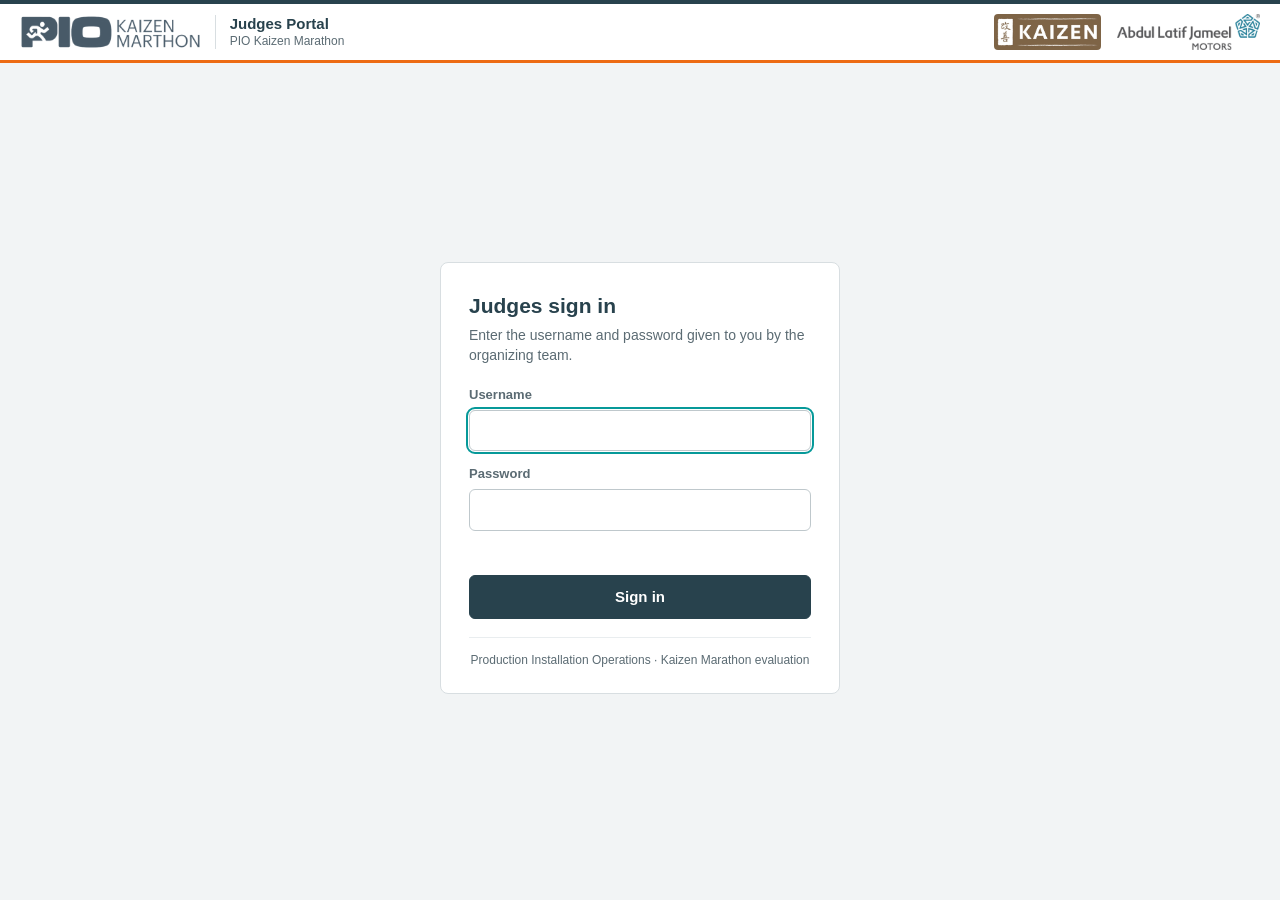
==== index.html @ 51ec2eba "PIO Kaizen Marathon evaluation portal Judges and admin portals connected to the kaizen-marathon Supa" ====
<!DOCTYPE html>
<html lang="en">
<head>
<meta charset="UTF-8">
<meta name="viewport" content="width=device-width, initial-scale=1">
<meta name="robots" content="noindex, nofollow">
<title>Judges Portal | PIO Kaizen Marathon</title>
<link rel="icon" href="data:,">
<link rel="stylesheet" href="style.css">
</head>
<body>

<header class="topbar">
  <div class="topbar-in">
    <div class="brand">
      <img class="logo-pio" src="assets/logo-pio-kaizen-marathon.png" alt="PIO Kaizen Marathon">
      <span class="brand-text"><b>Judges Portal</b><span id="eventName">PIO Kaizen Marathon</span></span>
    </div>
    <div class="topbar-right" id="topRight" hidden>
      <span class="who"><span class="who-label">Signed in as </span><b id="whoName"></b></span>
      <button type="button" class="btn small" id="btnPassword">Change password</button>
      <button type="button" class="btn small" id="btnLogout">Sign out</button>
    </div>
    <div class="brand-logos">
      <img class="logo-kaizen" src="assets/logo-kaizen.png" alt="Kaizen">
      <img class="logo-alj" src="assets/logo-alj-motors.png" alt="Abdul Latif Jameel Motors">
    </div>
  </div>
</header>

<!-- ============ SIGN IN ============ -->
<main id="viewLogin" class="login-page" hidden>
  <form class="card login-card" id="loginForm" autocomplete="on">
    <h1>Judges sign in</h1>
    <p class="sub">Enter the username and password given to you by the organizing team.</p>
    <div id="configNotice" class="notice warn" hidden style="margin-bottom:14px">
      The portal is not connected to its database yet. Open <b>config.js</b> and add the Supabase URL and key.
    </div>
    <label class="field"><span>Username</span>
      <input type="text" id="loginUser" autocomplete="username" autocapitalize="none" spellcheck="false" required>
    </label>
    <label class="field"><span>Password</span>
      <input type="password" id="loginPass" autocomplete="current-password" required>
    </label>
    <div class="login-error" id="loginError" role="alert"></div>
    <button type="submit" class="btn primary" id="loginBtn">Sign in</button>
    <div class="login-foot">Production Installation Operations &middot; Kaizen Marathon evaluation</div>
  </form>
</main>

<!-- ============ PORTAL ============ -->
<main id="viewApp" class="wrap" hidden>
  <div id="closedNotice" class="notice warn" hidden style="margin-bottom:16px">
    Judging is currently closed by the organizing team. You can read your evaluations but not change them.
  </div>
  <div class="judge-grid" id="grid">
    <aside class="card side">
      <div class="side-head">
        <div class="row">
          <h2>Projects to evaluate</h2><span class="spacer"></span>
          <button type="button" class="btn link small" id="btnRefresh">Refresh</button>
        </div>
        <div class="progress" aria-hidden="true"><i id="progBar" style="width:0"></i></div>
        <div class="small muted" id="progText"></div>
        <input type="search" id="search" placeholder="Search code, title or presenter" style="margin-top:10px" aria-label="Search projects">
      </div>
      <div class="plist" id="plist"></div>
    </aside>

    <section class="main">
      <button type="button" class="btn back-btn" id="btnBack">&larr; All projects</button>
      <div class="card" id="formCard"></div>
    </section>
  </div>
</main>

<script src="config.js"></script>
<script src="common.js"></script>
<script>
(function () {
  "use strict";
  var esc = KZ.esc;
  // Everything this portal touches lives under ROOT (the whole page, unless it is embedded next to the other portal).
  var ROOT = document.getElementById("portalJudge") || document;
  function $(sel, root) { return (root || ROOT).querySelector(sel); }
  function $all(sel, root) { return Array.prototype.slice.call((root || ROOT).querySelectorAll(sel)); }
  var store = KZ.session("judge");
  var S = { session: null, data: null, evals: {}, current: null, lastLoad: 0 };
  var chain = Promise.resolve();      // saves run one after another, never in parallel
  var saveTimer = null;

  function token() { return S.session ? S.session.token : null; }

  // ---------------- sign in / out ----------------
  function showLogin(msg) {
    S.session = null; S.data = null; S.evals = {}; S.current = null;
    store.clear();
    $("#viewApp").hidden = true; $("#topRight").hidden = true;
    $("#viewLogin").hidden = false;
    $("#configNotice").hidden = KZ.isConfigured();
    $("#loginError").textContent = msg || "";
    $("#loginPass").value = "";
    $("#loginUser").focus();
  }

  $("#loginForm").addEventListener("submit", function (e) {
    e.preventDefault();
    var btn = $("#loginBtn"), err = $("#loginError");
    err.textContent = ""; btn.disabled = true; btn.textContent = "Signing in...";
    KZ.rpc("kz_login", { p_username: $("#loginUser").value, p_password: $("#loginPass").value, p_portal: "judge" })
      .then(function (r) {
        if (!r.ok) {
          err.textContent = r.error === "LOCKED"
            ? "Too many wrong attempts. Try again in " + r.minutes + " minute" + (r.minutes === 1 ? "" : "s") + "."
            : r.error === "WRONG_PORTAL"
              ? "This is an admin account. Please use the admin portal."
              : "Wrong username or password.";
          return;
        }
        S.session = { token: r.token, expires_at: r.expires_at, user: r.user };
        store.set(S.session);
        return load(true);
      })
      .catch(function (e2) { err.textContent = e2.message; })
      .then(function () { btn.disabled = false; btn.textContent = "Sign in"; });
  });

  $("#btnLogout").addEventListener("click", function () {
    var t = token();
    chain.then(function () { return KZ.rpc("kz_logout", { p_token: t }).catch(function () {}); })
      .then(function () { showLogin(""); });
  });
  $("#btnPassword").addEventListener("click", function () { KZ.changePasswordDialog(token); });

  function fail(e) {
    if (e && e.code === "KZ_SESSION") { showLogin(e.message); return; }
    KZ.toast(e && e.message ? e.message : "Something went wrong.", "error");
    if (e && (e.code === "KZ_LOCKED" || e.code === "KZ_JUDGING_CLOSED" || e.code === "KZ_NO_PROJECT")) load(false);
  }

  // ---------------- data ----------------
  function load(first) {
    return KZ.rpc("kz_judge_load", { p_token: token() }).then(function (d) {
      S.data = d; S.lastLoad = Date.now();
      var fresh = {};
      d.evaluations.forEach(function (ev) {
        fresh[ev.project_code] = { scores: ev.scores || {}, comments: ev.comments || {}, notes: ev.notes || "", status: ev.status,
          total: Number(ev.total), updated_at: ev.updated_at, submitted_at: ev.submitted_at, dirty: false };
      });
      // keep any local edits that have not reached the server yet
      Object.keys(S.evals).forEach(function (code) {
        var loc = S.evals[code];
        if (loc.dirty && (!fresh[code] || fresh[code].status !== "submitted")) fresh[code] = loc;
      });
      S.evals = fresh;
      if (S.current && !project(S.current)) S.current = null;
      $("#viewLogin").hidden = true; $("#viewApp").hidden = false; $("#topRight").hidden = false;
      $("#whoName").textContent = d.user.full_name;
      $("#eventName").textContent = d.settings.event_name;
      document.title = "Judges Portal | " + d.settings.event_name;
      $("#closedNotice").hidden = d.settings.judging_open;
      renderList();
      renderForm();
      if (first) window.scrollTo(0, 0);
    }).catch(function (e) {
      if (first || (e && e.code === "KZ_SESSION")) showLogin(e.message); else fail(e);
    });
  }

  function project(code) { return S.data.projects.filter(function (p) { return p.code === code; })[0]; }
  function category(code) { return S.data.categories.filter(function (c) { return c.code === code; })[0]; }
  function formOf(p) { var f = category(p.category).form; return S.data.forms.filter(function (x) { return x.code === f; })[0]; }
  function criteriaOf(p) { return KZ.criteriaFor(S.data.criteria, category(p.category).form); }
  // A comment is asked for when the rating is in the bottom two bands (1-2 on the 1-4 form, 1-4 on the 1-10 form).
  function lowRating(form, v) { return v && v <= (form.scale_max <= 4 ? 2 : 4); }
  function evalOf(code) {
    if (!S.evals[code]) S.evals[code] = { scores: {}, comments: {}, notes: "", status: "new", total: 0, dirty: false };
    return S.evals[code];
  }
  function statusOf(code) { var ev = S.evals[code]; return ev ? ev.status : "new"; }
  function readOnly(code) { return statusOf(code) === "submitted" || !S.data.settings.judging_open; }

  // ---------------- project list ----------------
  function renderList() {
    var q = $("#search").value.trim().toLowerCase();
    var all = S.data.projects, done = 0, drafts = 0;
    all.forEach(function (p) { var s = statusOf(p.code); if (s === "submitted") done++; else if (s === "draft") drafts++; });
    $("#progBar").style.width = (all.length ? (done / all.length) * 100 : 0) + "%";
    $("#progText").innerHTML = done === all.length && all.length
      ? "<b>All " + all.length + " evaluations submitted.</b> Thank you."
      : "<b>" + done + " of " + all.length + "</b> submitted" + (drafts ? " &middot; " + drafts + " in progress" : "");

    var html = "";
    S.data.categories.forEach(function (c) {
      var items = all.filter(function (p) {
        return p.category === c.code && (!q || (p.code + " " + p.title + " " + p.presenter).toLowerCase().indexOf(q) !== -1);
      });
      if (!items.length) return;
      var catDone = items.filter(function (p) { return statusOf(p.code) === "submitted"; }).length;
      html += '<div class="pgroup"><span>' + esc(c.name) + '</span><span>' + catDone + " / " + items.length + "</span></div>";
      items.forEach(function (p) {
        var s = statusOf(p.code);
        var label = s === "submitted" ? "Submitted" : s === "draft" ? "In progress" : "Not started";
        html += '<button type="button" class="pitem' + (p.code === S.current ? " active" : "") + '" data-code="' + esc(p.code) + '">' +
          '<span class="dot ' + (s === "new" ? "" : s) + '" title="' + label + '"></span>' +
          '<span><span class="pt">' + esc(p.title) + '</span>' +
          '<span class="pm" style="display:block"><b>' + esc(p.code) + "</b> &middot; " + esc(p.presenter) + " &middot; " + label + "</span></span></button>";
      });
    });
    $("#plist").innerHTML = html || '<div class="empty small">No project matches your search.</div>';
  }

  $("#plist").addEventListener("click", function (e) {
    var b = e.target.closest(".pitem");
    if (b) openProject(b.getAttribute("data-code"));
  });
  $("#search").addEventListener("input", renderList);
  $("#btnBack").addEventListener("click", function () { flushCurrent(); $("#grid").classList.remove("show-form"); window.scrollTo(0, 0); });
  $("#btnRefresh").addEventListener("click", function () { flushCurrent(); chain.then(function () { return load(false); }).then(function () { KZ.toast("Up to date."); }); });

  function openProject(code) {
    flushCurrent();
    S.current = code;
    $("#grid").classList.add("show-form");
    renderList(); renderForm();
    var top = $("#formCard").getBoundingClientRect().top + window.pageYOffset - 12;
    if (window.pageYOffset > top) window.scrollTo(0, top);
  }

  // ---------------- evaluation form ----------------
  function renderForm() {
    var card = $("#formCard");
    if (!S.current) {
      card.innerHTML = '<div class="empty"><h2>Select a project</h2><p>Choose a project from the list to start or continue its evaluation.<br>Your scores are saved automatically as you go.</p></div>';
      return;
    }
    var p = project(S.current), cat = category(p.category), form = formOf(p), crit = criteriaOf(p), ev = evalOf(p.code), ro = readOnly(p.code);
    var html = '<div class="form-head"><div class="row"><span class="pill cat">' + esc(cat.name) + '</span><span class="pill">' + esc(p.code) + "</span>" +
      (ev.status === "submitted" ? '<span class="pill ok">Submitted ' + esc(KZ.dt(ev.submitted_at)) + "</span>" : "") + "</div>" +
      "<h1>" + esc(p.title) + '</h1><div class="muted">Presenter: <b style="color:var(--text)">' + esc(p.presenter) + "</b></div></div>";

    if (ev.status === "submitted") {
      html += '<div style="padding:14px 20px 0"><div class="notice ok">This evaluation is submitted and locked. If something needs correcting, ask an admin to reopen it for you.</div></div>';
    }
    html += '<div class="scale"><span><b>Rating 1&ndash;' + form.scale_max + ":</b></span>" + form.scale.map(function (b) {
      return "<span><b>" + (b.from === b.to ? b.from : b.from + "&ndash;" + b.to) + "</b> " + esc(b.label) + "</span>";
    }).join("") + "</div>";

    var lastSection = null, n = 0;
    crit.forEach(function (c) {
      if (c.section_no !== lastSection) {
        lastSection = c.section_no;
        var sw = crit.filter(function (x) { return x.section_no === c.section_no; }).reduce(function (a, x) { return a + Number(x.weight); }, 0);
        html += '<div class="section-title"><span>' + esc(c.section) + "</span><span>" + sw + "% of the form</span></div>";
      }
      n++;
      var cur = ev.scores[c.id] || 0, cmt = ev.comments[c.id] || "", wide = form.scale_max <= 5;
      html += '<div class="crit" data-crit="' + c.id + '"><div class="crit-top"><span class="crit-no">' + n + '</span>' +
        '<span class="crit-name">' + esc(c.name) + '</span><span class="crit-w">Weight ' + Number(c.weight) + "%</span></div><ul>" +
        c.points.map(function (pt) { return "<li>" + esc(pt) + "</li>"; }).join("") + "</ul>" +
        (c.help ? '<details class="crit-help"><summary>What judges should look for</summary>' +
          (c.help.meaning ? "<p><b>Meaning:</b> " + esc(c.help.meaning) + "</p>" : "") +
          (c.help.looks_for ? "<p><b>Look for:</b> " + esc(c.help.looks_for) + "</p>" : "") + "</details>" : "") +
        '<div class="scores' + (wide ? " labelled" : "") + '" style="--n:' + form.scale_max + '" role="radiogroup" aria-label="Rating for ' + esc(c.name) + '">';
      for (var i = 1; i <= form.scale_max; i++) {
        html += '<button type="button" class="score-btn' + (cur === i ? " on" : "") + '" role="radio" aria-checked="' + (cur === i) +
          '" data-score="' + i + '"' + (ro ? " disabled" : "") + "><b>" + i + "</b>" + (wide ? "<small>" + esc(KZ.band(form, i)) + "</small>" : "") + "</button>";
      }
      var showCmt = !!cmt || lowRating(form, cur);
      html += '</div><div class="crit-band">' + bandText(form, cur) +
        (ro || showCmt ? "" : ' <button type="button" class="btn link small add-cmt">Add comment</button>') + "</div>" +
        '<div class="crit-cmt"' + (showCmt ? "" : " hidden") + '><textarea class="cmt" maxlength="600" rows="2" placeholder="' +
        (lowRating(form, cur) ? "Comment recommended for a low rating" : "Comment (optional)") + '"' + (ro ? " disabled" : "") + ">" + esc(cmt) + "</textarea></div></div>";
    });

    html += '<div class="notes-box"><label class="field" style="margin:0"><span>Notes and recommendations (optional)</span>' +
      '<textarea id="notes" maxlength="2000" placeholder="Strengths, areas to improve, remarks for the team"' + (ro ? " disabled" : "") + ">" +
      esc(ev.notes) + "</textarea></label></div>";

    html += '<div class="savebar"><div class="total-box"><div class="lbl">Weighted score</div><div class="val"><span id="totalVal"></span><small> / 100</small></div></div>' +
      '<div class="save-info"><div class="small"><b id="answered"></b> criteria scored</div><div class="save-state" id="saveState"></div></div><span class="spacer"></span>' +
      (ev.status === "submitted"
        ? '<button type="button" class="btn primary" id="btnNext">Next project &rarr;</button>'
        : '<button type="button" class="btn accent" id="btnSubmit"' + (ro ? " disabled" : "") + ">Submit evaluation</button>") + "</div>";

    card.innerHTML = html;
    updateTotals();
    setSaveState(ev.status === "draft" && ev.updated_at ? "saved" : "", ev.updated_at ? new Date(ev.updated_at) : null);
  }

  function bandText(form, score) { return score ? "Selected: <b>" + score + "</b> &middot; " + esc(KZ.band(form, score)) : "Not rated yet"; }

  function updateTotals() {
    var p = project(S.current), crit = criteriaOf(p), ev = evalOf(p.code);
    var done = crit.filter(function (c) { return ev.scores[c.id]; }).length;
    $("#totalVal").textContent = KZ.pct(KZ.weightedTotal(crit, ev.scores, formOf(p).scale_max));
    $("#answered").textContent = done + " of " + crit.length;
  }

  function setSaveState(kind, when) {
    var el = $("#saveState");
    if (!el) return;
    el.className = "save-state" + (kind === "error" ? " err" : kind === "saved" ? " ok" : "");
    el.innerHTML = kind === "saving" ? "Saving..."
      : kind === "pending" ? "Unsaved changes..."
      : kind === "saved" ? "Draft saved at " + KZ.time(when)
      : kind === "error" ? 'Not saved. <button type="button" class="btn link" id="btnRetry">Try again</button>'
      : "";
  }

  $("#formCard").addEventListener("click", function (e) {
    var sb = e.target.closest(".score-btn");
    if (sb && !sb.disabled) {
      var box = sb.closest(".crit"), id = box.getAttribute("data-crit"), val = Number(sb.getAttribute("data-score"));
      var ev = evalOf(S.current), form = formOf(project(S.current));
      ev.scores[id] = val; ev.dirty = true;
      if (ev.status === "new") ev.status = "draft";
      $all(".score-btn", box).forEach(function (b) {
        var on = Number(b.getAttribute("data-score")) === val;
        b.classList.toggle("on", on); b.setAttribute("aria-checked", on);
      });
      var cmtBox = $(".crit-cmt", box), low = lowRating(form, val);
      if (low) cmtBox.hidden = false;
      $(".cmt", box).placeholder = low ? "Comment recommended for a low rating" : "Comment (optional)";
      $(".crit-band", box).innerHTML = bandText(form, val) + (cmtBox.hidden ? ' <button type="button" class="btn link small add-cmt">Add comment</button>' : "");
      box.classList.remove("missing");
      updateTotals(); scheduleSave();
      return;
    }
    var ac = e.target.closest(".add-cmt");
    if (ac) {
      var cb = ac.closest(".crit");
      $(".crit-cmt", cb).hidden = false; ac.parentNode.removeChild(ac); $(".cmt", cb).focus();
      return;
    }
    if (e.target.id === "btnSubmit") return submitCurrent();
    if (e.target.id === "btnRetry") return flushCurrent();
    if (e.target.id === "btnNext") {
      var next = S.data.projects.filter(function (p) { return statusOf(p.code) !== "submitted"; })[0];
      if (next) openProject(next.code); else { $("#grid").classList.remove("show-form"); KZ.toast("All evaluations are submitted."); }
    }
  });
  $("#formCard").addEventListener("input", function (e) {
    var ev;
    if (e.target.classList.contains("cmt")) {
      ev = evalOf(S.current);
      var cid = e.target.closest(".crit").getAttribute("data-crit");
      if (e.target.value.trim()) ev.comments[cid] = e.target.value; else delete ev.comments[cid];
    } else if (e.target.id === "notes") {
      ev = evalOf(S.current);
      ev.notes = e.target.value;
    } else return;
    ev.dirty = true;
    if (ev.status === "new") ev.status = "draft";
    scheduleSave();
  });

  // ---------------- saving ----------------
  function scheduleSave() {
    clearTimeout(saveTimer);
    setSaveState("pending");
    saveTimer = setTimeout(flushCurrent, 800);
  }
  function flushCurrent() {
    clearTimeout(saveTimer);
    if (S.current && S.evals[S.current] && S.evals[S.current].dirty) queueSave(S.current);
  }
  function queueSave(code) {
    chain = chain.then(function () { return doSave(code); });
    return chain;
  }
  function doSave(code) {
    var ev = S.evals[code];
    if (!S.session || !ev || !ev.dirty || ev.status === "submitted") return;
    ev.dirty = false;
    if (code === S.current) setSaveState("saving");
    return KZ.rpc("kz_judge_save", { p_token: token(), p_project: code, p_scores: ev.scores, p_comments: ev.comments, p_notes: ev.notes, p_submit: false })
      .then(function (r) {
        ev.updated_at = r.updated_at; ev.total = Number(r.total); ev.status = r.status;
        if (code === S.current && !ev.dirty) setSaveState("saved", new Date());
        renderList();
      }, function (e) {
        ev.dirty = true;
        if (code === S.current) setSaveState("error");
        fail(e);
      });
  }

  function submitCurrent() {
    var code = S.current, p = project(code), crit = criteriaOf(p), ev = evalOf(code);
    var missing = crit.filter(function (c) { return !ev.scores[c.id]; });
    $all(".crit").forEach(function (box) {
      box.classList.toggle("missing", missing.some(function (c) { return String(c.id) === box.getAttribute("data-crit"); }));
    });
    if (missing.length) {
      KZ.toast(missing.length + (missing.length === 1 ? " criterion is" : " criteria are") + " not scored yet.", "error");
      var first = $(".crit.missing");
      if (first) first.scrollIntoView({ behavior: "smooth", block: "center" });
      return;
    }
    KZ.modal({
      title: "Submit this evaluation?",
      okText: "Submit evaluation",
      body: "<p><b>" + esc(p.code) + "</b> &middot; " + esc(p.title) + "</p>" +
        '<p>Your weighted score: <b style="font-size:18px;color:var(--teal-dark)">' + KZ.pct(KZ.weightedTotal(crit, ev.scores, formOf(p).scale_max)) + " / 100</b></p>" +
        "<p class=\"muted\">After you submit, the evaluation is locked. Only an admin can reopen it.</p>",
      onOk: function () {
        clearTimeout(saveTimer);
        return chain.then(function () {
          return KZ.rpc("kz_judge_save", { p_token: token(), p_project: code, p_scores: ev.scores, p_comments: ev.comments, p_notes: ev.notes, p_submit: true });
        }).then(function (r) {
          ev.dirty = false; ev.status = r.status; ev.total = Number(r.total); ev.comments = r.comments || ev.comments;
          ev.updated_at = r.updated_at; ev.submitted_at = r.submitted_at;
          renderList(); renderForm();
          KZ.toast("Evaluation submitted.");
        }, function (e) {
          if (e.code === "KZ_SESSION") { KZ.closeModal(); showLogin(e.message); return false; }
          if (e.code === "KZ_LOCKED" || e.code === "KZ_JUDGING_CLOSED") load(false);
          throw e;
        });
      }
    });
  }

  // refresh quietly when the judge comes back to the tab (e.g. after an admin reopened something)
  window.addEventListener("focus", function () {
    if (!S.session || !S.data || Date.now() - S.lastLoad < 30000) return;
    var dirty = Object.keys(S.evals).some(function (c) { return S.evals[c].dirty; });
    if (!dirty && !KZ.$("#modalWrap")) load(false);
  });
  window.addEventListener("beforeunload", function (e) {
    var dirty = Object.keys(S.evals).some(function (c) { return S.evals[c].dirty; });
    if (dirty) { e.preventDefault(); e.returnValue = ""; }
  });

  // ---------------- start ----------------
  S.session = store.get();
  if (S.session) load(true); else showLogin("");
})();
</script>
</body>
</html>
---- style.css ----
/* PIO Kaizen Marathon - Evaluation Portal */
:root {
  --teal-dark: #28424D;
  --blue: #1C3258;
  --orange: #ED6B13;
  --teal: #069999;
  --sky: #5FC4E2;
  --indigo: #4C2770;
  --bg: #F2F4F5;
  --card: #FFFFFF;
  --line: #D8DEE1;
  --line-soft: #E9EDEF;
  --text: #1A2A31;
  --muted: #5B6B73;
  --ok: #1B7A4B;
  --ok-bg: #E6F4EC;
  --warn: #9A5B00;
  --warn-bg: #FDF3DC;
  --danger: #B42318;
  --danger-bg: #FCEBE9;
  --radius: 8px;
}
* { box-sizing: border-box; }
html { -webkit-text-size-adjust: 100%; }
body {
  margin: 0; background: var(--bg); color: var(--text);
  font-family: Arial, Helvetica, sans-serif; font-size: 15px; line-height: 1.45;
}
body.modal-open { overflow: hidden; }
h1, h2, h3, h4, p { margin: 0; }
button, input, select, textarea { font: inherit; color: inherit; }
[hidden] { display: none !important; }
a { color: var(--teal); }

/* ---------- top bar ---------- */
.topbar { background: #fff; border-top: 4px solid var(--teal-dark); border-bottom: 3px solid var(--orange); }
.topbar-in { max-width: 1280px; margin: 0 auto; padding: 10px 20px; display: flex; align-items: center; gap: 12px 18px; flex-wrap: wrap; }
.brand { display: flex; align-items: center; gap: 14px; }
.logo-pio { height: 34px; width: auto; display: block; }
.logo-kaizen { height: 36px; width: auto; display: block; border-radius: 4px; }
.logo-alj { height: 36px; width: auto; display: block; }
.brand-text { border-left: 1px solid var(--line); padding-left: 14px; line-height: 1.25; }
.brand-text b { display: block; font-size: 15px; color: var(--teal-dark); }
.brand-text span { display: block; font-size: 12px; color: var(--muted); }
.topbar-right { margin-left: auto; display: flex; align-items: center; gap: 8px; flex-wrap: wrap; }
.who { font-size: 13px; color: var(--muted); margin-right: 6px; }
.who b { color: var(--text); }
.brand-logos { display: flex; align-items: center; gap: 16px; padding-left: 18px; border-left: 1px solid var(--line); }
.topbar-right[hidden] + .brand-logos { margin-left: auto; border-left: 0; padding-left: 0; }

/* ---------- generic ---------- */
.wrap { max-width: 1280px; margin: 0 auto; padding: 20px; }
.card { background: var(--card); border: 1px solid var(--line); border-radius: var(--radius); }
.card-pad { padding: 18px 20px; }
.muted { color: var(--muted); }
.small { font-size: 13px; }
.right { text-align: right; }
.center { text-align: center; }
.nowrap { white-space: nowrap; }
.mono { font-variant-numeric: tabular-nums; }
.row { display: flex; align-items: center; gap: 10px; flex-wrap: wrap; }
.spacer { flex: 1; }

.btn {
  display: inline-flex; align-items: center; justify-content: center; gap: 6px;
  border: 1px solid var(--line); background: #fff; color: var(--text);
  padding: 8px 14px; border-radius: 6px; cursor: pointer; font-size: 14px; font-weight: bold;
  min-height: 38px; text-decoration: none;
}
.btn:hover { background: #F5F7F8; }
.btn:disabled { opacity: .5; cursor: not-allowed; }
.btn.primary { background: var(--teal-dark); border-color: var(--teal-dark); color: #fff; }
.btn.primary:hover { background: #1F353E; }
.btn.accent { background: var(--orange); border-color: var(--orange); color: #fff; }
.btn.accent:hover { background: #D55F10; }
.btn.danger { background: var(--danger); border-color: var(--danger); color: #fff; }
.btn.small { padding: 5px 10px; min-height: 30px; font-size: 13px; }
.btn.link { border: 0; background: none; color: var(--teal); padding: 0; min-height: 0; font-weight: bold; }
.btn.link:hover { text-decoration: underline; background: none; }
.icon-btn { border: 0; background: none; font-size: 24px; line-height: 1; cursor: pointer; color: var(--muted); padding: 2px 8px; }

.field { display: block; margin-bottom: 14px; }
.field > span { display: block; font-size: 13px; font-weight: bold; color: var(--muted); margin-bottom: 5px; }
input[type=text], input[type=password], input[type=search], select, textarea {
  width: 100%; border: 1px solid #BFC8CC; border-radius: 6px; padding: 9px 11px; background: #fff; min-height: 40px;
}
textarea { resize: vertical; min-height: 84px; }
input:focus, select:focus, textarea:focus, .btn:focus-visible, .score-btn:focus-visible, .pitem:focus-visible {
  outline: 2px solid var(--teal); outline-offset: 1px;
}

.pill { display: inline-block; padding: 2px 9px; border-radius: 999px; font-size: 12px; font-weight: bold; background: var(--line-soft); color: var(--muted); white-space: nowrap; }
.pill.ok { background: var(--ok-bg); color: var(--ok); }
.pill.warn { background: var(--warn-bg); color: var(--warn); }
.pill.danger { background: var(--danger-bg); color: var(--danger); }
.pill.cat { background: #E4EEF1; color: var(--teal-dark); }

.notice { border: 1px solid var(--line); border-left: 4px solid var(--teal); background: #fff; padding: 12px 14px; border-radius: 6px; font-size: 14px; }
.notice.warn { border-left-color: #D99100; background: var(--warn-bg); }
.notice.ok { border-left-color: var(--ok); background: var(--ok-bg); }
.notice.danger { border-left-color: var(--danger); background: var(--danger-bg); }

/* ---------- login ---------- */
.login-page { min-height: calc(100vh - 70px); display: flex; align-items: center; justify-content: center; padding: 24px 16px; }
.login-card { width: 100%; max-width: 400px; padding: 28px 28px 24px; }
.login-card h1 { font-size: 21px; color: var(--teal-dark); }
.login-card .sub { color: var(--muted); margin: 4px 0 20px; font-size: 14px; }
.login-card .btn { width: 100%; min-height: 44px; font-size: 15px; }
.login-error { color: var(--danger); font-size: 14px; min-height: 20px; margin: 2px 0 10px; font-weight: bold; }
.login-foot { margin-top: 18px; padding-top: 14px; border-top: 1px solid var(--line-soft); font-size: 12px; color: var(--muted); text-align: center; }

/* ---------- judge layout ---------- */
.judge-grid { display: grid; grid-template-columns: 350px minmax(0, 1fr); gap: 20px; align-items: start; }
.side { position: sticky; top: 14px; max-height: calc(100vh - 28px); display: flex; flex-direction: column; overflow: hidden; }
.side-head { padding: 16px 16px 12px; border-bottom: 1px solid var(--line-soft); }
.side-head h2 { font-size: 15px; color: var(--teal-dark); }
.progress { height: 8px; background: var(--line-soft); border-radius: 99px; overflow: hidden; margin: 10px 0 6px; }
.progress > i { display: block; height: 100%; background: var(--teal); border-radius: 99px; }
.plist { overflow-y: auto; padding: 4px 0 10px; }
.pgroup { padding: 12px 16px 5px; font-size: 12px; font-weight: bold; color: var(--muted); text-transform: uppercase; letter-spacing: .5px; display: flex; justify-content: space-between; }
.pitem { display: flex; gap: 10px; align-items: flex-start; width: 100%; text-align: left; border: 0; border-left: 3px solid transparent; background: none; padding: 9px 16px 9px 13px; cursor: pointer; }
.pitem:hover { background: #F5F7F8; }
.pitem.active { background: #EAF3F5; border-left-color: var(--orange); }
.pitem .dot { flex: none; width: 10px; height: 10px; border-radius: 50%; margin-top: 5px; border: 2px solid #AAB5BA; background: #fff; }
.pitem .dot.draft { border-color: #D99100; background: #F6C453; }
.pitem .dot.submitted { border-color: var(--ok); background: var(--ok); }
.pitem .pt { font-size: 14px; line-height: 1.3; }
.pitem .pm { font-size: 12px; color: var(--muted); margin-top: 2px; }
.pitem .pm b { color: var(--teal-dark); }

.form-head { padding: 18px 20px; border-bottom: 1px solid var(--line-soft); }
.form-head h1 { font-size: 20px; color: var(--teal-dark); margin: 8px 0 4px; }
.scale { display: flex; flex-wrap: wrap; gap: 6px 16px; padding: 10px 20px; background: #F7F9FA; border-bottom: 1px solid var(--line-soft); font-size: 12px; color: var(--muted); }
.scale b { color: var(--text); }
.section-title > span:last-child { white-space: nowrap; }
.section-title { padding: 16px 20px 6px; font-size: 13px; font-weight: bold; color: var(--teal); text-transform: uppercase; letter-spacing: .5px; display: flex; justify-content: space-between; gap: 10px; }
.crit { padding: 14px 20px 16px; border-top: 1px solid var(--line-soft); }
.crit-top { display: flex; gap: 12px; align-items: baseline; }
.crit-no { flex: none; width: 26px; height: 26px; border-radius: 50%; background: var(--teal-dark); color: #fff; font-size: 12px; font-weight: bold; display: inline-flex; align-items: center; justify-content: center; }
.crit-name { font-weight: bold; font-size: 15px; flex: 1; }
.crit-w { flex: none; font-size: 12px; font-weight: bold; color: var(--muted); border: 1px solid var(--line); border-radius: 4px; padding: 1px 7px; }
.crit ul { margin: 6px 0 10px 38px; padding: 0 0 0 16px; color: var(--muted); font-size: 13.5px; }
.crit ul li { margin: 2px 0; }
.scores { display: grid; grid-template-columns: repeat(var(--n, 10), minmax(0, 1fr)); gap: 6px; margin-left: 38px; max-width: 560px; }
.scores.labelled { max-width: 640px; }
.score-btn b { display: block; font-size: 15px; }
.score-btn small { display: block; font-size: 11px; font-weight: normal; line-height: 1.2; padding: 0 3px 4px; }
.scores.labelled .score-btn { min-height: 52px; padding-top: 5px; }
.crit-help { margin: 0 0 10px 38px; font-size: 13px; color: var(--muted); }
.crit-help summary { cursor: pointer; color: var(--teal); font-weight: bold; }
.crit-help p { margin: 6px 0 0; }
.crit-cmt { margin: 8px 0 0 38px; max-width: 640px; }
.crit-cmt textarea { min-height: 52px; font-size: 14px; }
.tbl .cmt-line { font-size: 12px; color: var(--text); background: #F7F9FA; border-left: 3px solid var(--line); padding: 3px 7px; margin-top: 4px; }
.score-btn { border: 1px solid #BFC8CC; background: #fff; border-radius: 6px; min-height: 40px; font-weight: bold; cursor: pointer; font-size: 15px; padding: 0; }
.score-btn:hover:not(:disabled) { border-color: var(--teal-dark); background: #F1F5F6; }
.score-btn.on, .score-btn.on:hover:not(:disabled) { background: var(--teal-dark); border-color: var(--teal-dark); color: #fff; }
.score-btn:disabled { cursor: default; color: #9AA6AB; background: #F7F9FA; }
.score-btn.on:disabled { background: #5C727B; border-color: #5C727B; color: #fff; }
.crit-band { margin: 7px 0 0 38px; font-size: 13px; color: var(--muted); min-height: 18px; }
.crit-band b { color: var(--text); }
.crit.missing { background: #FFF8F0; }
.notes-box { padding: 16px 20px 20px; border-top: 1px solid var(--line-soft); }

.savebar { position: sticky; bottom: 0; z-index: 5; background: #fff; border-top: 1px solid var(--line); box-shadow: 0 -4px 14px rgba(26,42,49,.08); border-radius: 0 0 var(--radius) var(--radius); padding: 12px 20px; display: flex; align-items: center; gap: 16px; flex-wrap: wrap; }
.total-box .lbl { font-size: 11px; font-weight: bold; color: var(--muted); text-transform: uppercase; letter-spacing: .5px; }
.total-box .val { font-size: 24px; font-weight: bold; color: var(--teal-dark); line-height: 1.1; }
.total-box .val small { font-size: 13px; color: var(--muted); font-weight: normal; }
.save-state { font-size: 13px; color: var(--muted); }
.save-state.err { color: var(--danger); font-weight: bold; }
.save-state.ok { color: var(--ok); }
.empty { padding: 60px 24px; text-align: center; color: var(--muted); }
.empty h2 { color: var(--teal-dark); font-size: 18px; margin-bottom: 6px; }
.back-btn { display: none; margin-bottom: 12px; }

/* ---------- admin ---------- */
.tabs { display: flex; gap: 2px; border-bottom: 1px solid var(--line); margin-bottom: 18px; overflow-x: auto; }
.tab { border: 0; background: none; padding: 11px 16px; font-weight: bold; color: var(--muted); cursor: pointer; border-bottom: 3px solid transparent; white-space: nowrap; font-size: 14px; }
.tab:hover { color: var(--text); }
.tab.on { color: var(--teal-dark); border-bottom-color: var(--orange); }
.kpis { display: grid; grid-template-columns: repeat(4, minmax(0, 1fr)); gap: 14px; margin-bottom: 18px; }
.kpi { padding: 14px 16px; }
.kpi .lbl { font-size: 12px; font-weight: bold; color: var(--muted); text-transform: uppercase; letter-spacing: .4px; }
.kpi .val { font-size: 26px; font-weight: bold; color: var(--teal-dark); margin-top: 4px; }
.kpi .val small { font-size: 14px; color: var(--muted); font-weight: normal; }
.panel-head { padding: 14px 18px; border-bottom: 1px solid var(--line-soft); display: flex; align-items: center; gap: 10px; flex-wrap: wrap; }
.panel-head h2 { font-size: 16px; color: var(--teal-dark); }
.panel-head .sub { font-size: 13px; color: var(--muted); width: 100%; }
.table-wrap { overflow-x: auto; }
table.tbl { width: 100%; border-collapse: collapse; font-size: 14px; }
.tbl th { text-align: left; font-size: 12px; text-transform: uppercase; letter-spacing: .4px; color: var(--muted); background: #F7F9FA; padding: 9px 12px; border-bottom: 1px solid var(--line); white-space: nowrap; }
.tbl td { padding: 9px 12px; border-bottom: 1px solid var(--line-soft); vertical-align: middle; }
.tbl tr:last-child td { border-bottom: 0; }
.tbl th.right, .tbl td.right { text-align: right; }
.tbl th.center, .tbl td.center { text-align: center; }
.tbl tr.group td { background: #EEF3F5; font-weight: bold; color: var(--teal-dark); font-size: 13px; }
.tbl tr.winner td { background: #FFF9F1; }
.tbl tr.winner td:first-child { box-shadow: inset 3px 0 0 var(--orange); }
.tbl tfoot td { font-weight: bold; background: #F7F9FA; border-top: 2px solid var(--line); }
.tbl .code { font-weight: bold; color: var(--teal-dark); white-space: nowrap; }
.tbl .sub { font-size: 12px; color: var(--muted); }
.tbl td.role { white-space: nowrap; }
.cell-btn { border: 0; background: none; cursor: pointer; padding: 0; }
.rank { display: inline-flex; width: 28px; height: 28px; align-items: center; justify-content: center; border-radius: 50%; font-weight: bold; font-size: 13px; background: var(--line-soft); color: var(--muted); }
.rank.win { background: var(--teal-dark); color: #fff; }
.avg { font-weight: bold; font-size: 15px; color: var(--teal-dark); }
.jbar { display: grid; grid-template-columns: minmax(140px, 260px) 1fr 90px; gap: 12px; align-items: center; padding: 9px 18px; border-bottom: 1px solid var(--line-soft); font-size: 14px; }
.jbar:last-child { border-bottom: 0; }
.jbar .progress { margin: 0; }
.stack > * + * { margin-top: 18px; }
.locked-panel { padding: 44px 24px; text-align: center; }
.locked-panel h2 { color: var(--teal-dark); font-size: 19px; margin-bottom: 8px; }
.locked-panel p { color: var(--muted); max-width: 560px; margin: 0 auto 16px; }
.sum-tiles { display: grid; grid-template-columns: repeat(4, minmax(0, 1fr)); gap: 14px; padding: 16px 18px; border-bottom: 1px solid var(--line-soft); }
.sum-tiles .lbl { font-size: 12px; font-weight: bold; color: var(--muted); text-transform: uppercase; }
.sum-tiles .val { font-size: 22px; font-weight: bold; color: var(--teal-dark); }
.members-edit { display: grid; grid-template-columns: repeat(2, minmax(0, 1fr)); gap: 8px; }
.kv { display: grid; grid-template-columns: 170px 1fr; gap: 6px 12px; font-size: 14px; }
.kv dt { color: var(--muted); }
.kv dd { margin: 0; }
.details-json { font-size: 12px; color: var(--muted); max-width: 520px; word-break: break-word; }
.print-only { display: none; }

/* ---------- modal + toast ---------- */
.modal-wrap { position: fixed; inset: 0; background: rgba(26,42,49,.55); display: flex; align-items: flex-start; justify-content: center; padding: 6vh 16px 16px; z-index: 50; overflow-y: auto; }
.modal { background: #fff; border-radius: 10px; width: 100%; max-width: 500px; box-shadow: 0 20px 50px rgba(0,0,0,.25); }
.modal.wide { max-width: 900px; }
.modal-head { display: flex; align-items: center; justify-content: space-between; padding: 14px 18px; border-bottom: 1px solid var(--line-soft); }
.modal-head h2 { font-size: 17px; color: var(--teal-dark); }
.modal-body { padding: 18px; }
.modal-body p + p { margin-top: 10px; }
.modal-foot { padding: 12px 18px; border-top: 1px solid var(--line-soft); display: flex; justify-content: flex-end; align-items: center; gap: 8px; flex-wrap: wrap; }
.modal-error { color: var(--danger); font-size: 13px; font-weight: bold; margin-right: auto; }
.toast { position: fixed; left: 50%; top: 84px; transform: translate(-50%, -12px); background: var(--teal-dark); color: #fff; padding: 11px 18px; border-radius: 8px; font-size: 14px; opacity: 0; pointer-events: none; transition: opacity .2s, transform .2s; z-index: 60; max-width: 92vw; box-shadow: 0 8px 24px rgba(0,0,0,.2); }
.toast.show { opacity: 1; transform: translate(-50%, 0); }
.toast.error { background: var(--danger); }

/* ---------- responsive ---------- */
@media (max-width: 1180px) {
  .topbar-right:not([hidden]) + .brand-logos { display: none; }
}
@media (max-width: 900px) {
  .wrap { padding: 14px; }
  .judge-grid { grid-template-columns: 1fr; }
  .side { position: static; max-height: none; }
  .judge-grid.show-form .side { display: none; }
  .judge-grid:not(.show-form) .main { display: none; }
  .back-btn { display: inline-flex; }
  .kpis, .sum-tiles { grid-template-columns: repeat(2, minmax(0, 1fr)); }
  .scores, .crit ul, .crit-band { margin-left: 0; }
  .scores { max-width: none; }
  .scores:not(.labelled) { grid-template-columns: repeat(5, minmax(0, 1fr)); }
  .crit-help, .crit-cmt { margin-left: 0; }
  .score-btn { min-height: 44px; }
  .jbar { grid-template-columns: 1fr 70px; }
  .jbar .progress { grid-column: 1 / -1; order: 3; }
  .kv { grid-template-columns: 1fr; }
  .members-edit { grid-template-columns: 1fr; }
  .brand-text span { display: none; }
  .topbar-right { width: 100%; margin-left: 0; flex-wrap: nowrap; }
  .who { flex: 1; min-width: 0; overflow: hidden; text-overflow: ellipsis; white-space: nowrap; }
  .who-label { display: none; }
  .topbar .btn.small { padding: 4px 9px; font-size: 12px; white-space: nowrap; }
  .logo-pio { height: 28px; }
  .logo-kaizen, .logo-alj { height: 28px; }
  .savebar { gap: 8px 12px; padding: 10px 14px; }
  .savebar > .save-info { order: 3; flex-basis: 100%; display: flex; gap: 6px 14px; flex-wrap: wrap; align-items: baseline; }
  .total-box .val { font-size: 21px; }
}

/* ---------- print ---------- */
@media print {
  body { background: #fff; font-size: 12px; }
  .topbar, .tabs, .no-print, .toast, .modal-wrap { display: none !important; }
  .wrap { padding: 0; max-width: none; }
  .card { border: 0; }
  .print-only { display: block; }
  .tbl th, .tbl td { padding: 5px 7px; }
  .tbl tr, .sign-row { break-inside: avoid; }
  .print-head { border-bottom: 2px solid var(--teal-dark); padding-bottom: 8px; margin-bottom: 12px; }
  .print-head h1 { font-size: 18px; color: var(--teal-dark); }
  .print-logos { display: flex; align-items: center; gap: 22px; margin-bottom: 12px; }
  .print-logos img { height: 34px; width: auto; }
  .print-logos img:last-child { margin-left: auto; }
  .sign-row { display: grid; grid-template-columns: repeat(3, 1fr); gap: 28px; margin-top: 42px; }
  .sign-row div { border-top: 1px solid #000; padding-top: 6px; font-size: 12px; }
  .stack > * + * { margin-top: 14px; }
}
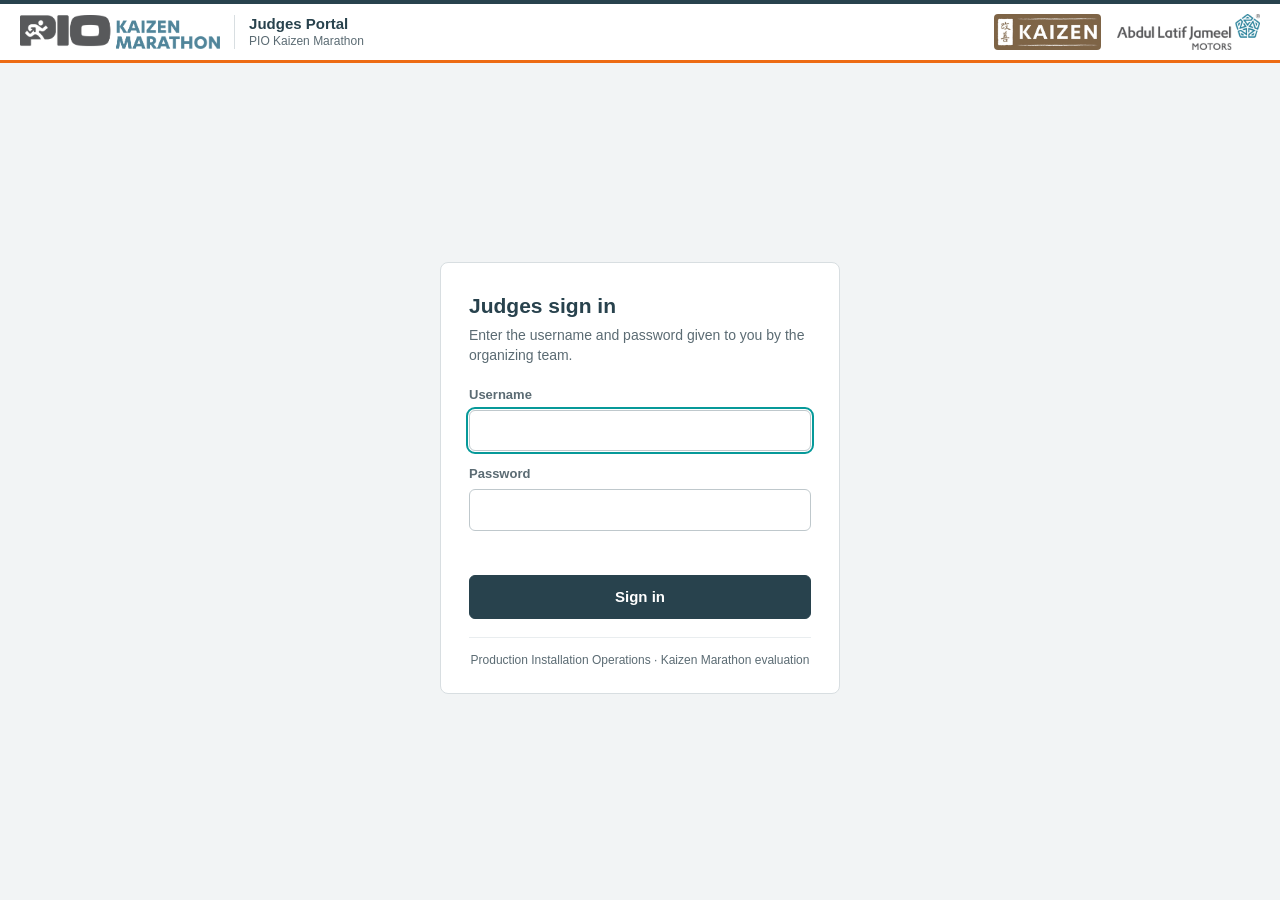
==== commit 6851dc89: "Judges portal: keep unsaved scores on the device, auto-retry saves, offline notice, better tap feedb" ====
--- a/index.html
+++ b/index.html
@@ -50,6 +50,9 @@
 
 <!-- ============ PORTAL ============ -->
 <main id="viewApp" class="wrap" hidden>
+  <div id="offlineNotice" class="notice warn" role="status" hidden style="margin-bottom:16px">
+    <b>No internet connection.</b> Your scores are kept on this device and will be saved automatically when the connection is back. Please keep this page open.
+  </div>
   <div id="closedNotice" class="notice warn" hidden style="margin-bottom:16px">
     Judging is currently closed by the organizing team. You can read your evaluations but not change them.
   </div>
@@ -88,8 +91,40 @@
   var S = { session: null, data: null, evals: {}, current: null, lastLoad: 0 };
   var chain = Promise.resolve();      // saves run one after another, never in parallel
   var saveTimer = null;
+  var retryTimer = null;
 
   function token() { return S.session ? S.session.token : null; }
+
+  // ---------------- local backup of unsaved work ----------------
+  // Scores that have not reached the server yet are also kept in this browser (per judge), so a dropped
+  // connection, a closed tab or an expired session does not lose them. An entry is removed once it is saved.
+  function cacheKey() { var u = S.session && S.session.user; return u ? "kz_judge_unsaved_" + (u.username || u.id) : null; }
+  function readCache() {
+    var k = cacheKey(); if (!k) return {};
+    try { return JSON.parse(localStorage.getItem(k) || "{}") || {}; } catch (e) { return {}; }
+  }
+  function writeCache() {
+    var k = cacheKey(); if (!k) return;
+    var out = {}, n = 0;
+    Object.keys(S.evals).forEach(function (code) {
+      var ev = S.evals[code];
+      if (ev.dirty && ev.status !== "submitted") { out[code] = { scores: ev.scores, comments: ev.comments, notes: ev.notes, at: Date.now() }; n++; }
+    });
+    try { if (n) localStorage.setItem(k, JSON.stringify(out)); else localStorage.removeItem(k); } catch (e) { /* storage full or blocked */ }
+  }
+  function anyDirty() { return Object.keys(S.evals).some(function (c) { return S.evals[c].dirty; }); }
+  function retryAll() {
+    clearTimeout(retryTimer); retryTimer = null;
+    if (!S.session || !S.data) return;
+    Object.keys(S.evals).forEach(function (code) { if (S.evals[code].dirty) queueSave(code); });
+  }
+  function updateOnline() {
+    var off = navigator.onLine === false, n = $("#offlineNotice");
+    if (n) n.hidden = !off;
+    if (!off && anyDirty()) retryAll();
+  }
+  window.addEventListener("online", updateOnline);
+  window.addEventListener("offline", updateOnline);
 
   // ---------------- sign in / out ----------------
   function showLogin(msg) {
@@ -152,6 +187,17 @@
         var loc = S.evals[code];
         if (loc.dirty && (!fresh[code] || fresh[code].status !== "submitted")) fresh[code] = loc;
       });
+      // bring back work that was kept on this device but never reached the server
+      var cached = readCache(), restored = [];
+      Object.keys(cached).forEach(function (code) {
+        var c = cached[code], f = fresh[code];
+        if (!d.projects.some(function (p) { return p.code === code; })) return;
+        if (f && (f.status === "submitted" || f.dirty)) return;
+        if (f && f.updated_at && c.at < Date.parse(f.updated_at) - 120000) return;   // the server copy is newer
+        fresh[code] = { scores: c.scores || {}, comments: c.comments || {}, notes: c.notes || "", status: "draft",
+          total: f ? f.total : 0, updated_at: f ? f.updated_at : null, submitted_at: null, dirty: true };
+        restored.push(code);
+      });
       S.evals = fresh;
       if (S.current && !project(S.current)) S.current = null;
       $("#viewLogin").hidden = true; $("#viewApp").hidden = false; $("#topRight").hidden = false;
@@ -162,6 +208,12 @@
       renderList();
       renderForm();
       if (first) window.scrollTo(0, 0);
+      updateOnline();
+      writeCache();
+      if (restored.length) {
+        restored.forEach(function (code) { queueSave(code); });
+        KZ.toast("Unsaved scores from this device were restored and are being saved.");
+      }
     }).catch(function (e) {
       if (first || (e && e.code === "KZ_SESSION")) showLogin(e.message); else fail(e);
     });
@@ -304,7 +356,7 @@
     el.innerHTML = kind === "saving" ? "Saving..."
       : kind === "pending" ? "Unsaved changes..."
       : kind === "saved" ? "Draft saved at " + KZ.time(when)
-      : kind === "error" ? 'Not saved. <button type="button" class="btn link" id="btnRetry">Try again</button>'
+      : kind === "error" ? 'Not saved yet, retrying automatically. Your scores are kept on this device. <button type="button" class="btn link" id="btnRetry">Try now</button>'
       : "";
   }
 
@@ -334,7 +386,7 @@
       return;
     }
     if (e.target.id === "btnSubmit") return submitCurrent();
-    if (e.target.id === "btnRetry") return flushCurrent();
+    if (e.target.id === "btnRetry") return retryAll();
     if (e.target.id === "btnNext") {
       var next = S.data.projects.filter(function (p) { return statusOf(p.code) !== "submitted"; })[0];
       if (next) openProject(next.code); else { $("#grid").classList.remove("show-form"); KZ.toast("All evaluations are submitted."); }
@@ -358,6 +410,7 @@
   // ---------------- saving ----------------
   function scheduleSave() {
     clearTimeout(saveTimer);
+    writeCache();
     setSaveState("pending");
     saveTimer = setTimeout(flushCurrent, 800);
   }
@@ -378,10 +431,18 @@
       .then(function (r) {
         ev.updated_at = r.updated_at; ev.total = Number(r.total); ev.status = r.status;
         if (code === S.current && !ev.dirty) setSaveState("saved", new Date());
+        writeCache();
         renderList();
       }, function (e) {
         ev.dirty = true;
+        writeCache();
         if (code === S.current) setSaveState("error");
+        if (e && (e.code === "NETWORK" || e.code === "SERVER")) {
+          // keep trying quietly; the save line and the offline notice tell the judge what is happening
+          updateOnline();
+          if (!retryTimer && navigator.onLine !== false) retryTimer = setTimeout(retryAll, 6000);
+          return;
+        }
         fail(e);
       });
   }
@@ -411,6 +472,7 @@
         }).then(function (r) {
           ev.dirty = false; ev.status = r.status; ev.total = Number(r.total); ev.comments = r.comments || ev.comments;
           ev.updated_at = r.updated_at; ev.submitted_at = r.submitted_at;
+          writeCache();
           renderList(); renderForm();
           KZ.toast("Evaluation submitted.");
         }, function (e) {
--- a/style.css
+++ b/style.css
@@ -153,7 +153,9 @@
 .crit-cmt textarea { min-height: 52px; font-size: 14px; }
 .tbl .cmt-line { font-size: 12px; color: var(--text); background: #F7F9FA; border-left: 3px solid var(--line); padding: 3px 7px; margin-top: 4px; }
 .score-btn { border: 1px solid #BFC8CC; background: #fff; border-radius: 6px; min-height: 40px; font-weight: bold; cursor: pointer; font-size: 15px; padding: 0; }
-.score-btn:hover:not(:disabled) { border-color: var(--teal-dark); background: #F1F5F6; }
+@media (hover: hover) and (pointer: fine) {
+  .score-btn:hover:not(:disabled) { border-color: var(--teal-dark); background: #F1F5F6; }
+}
 .score-btn.on, .score-btn.on:hover:not(:disabled) { background: var(--teal-dark); border-color: var(--teal-dark); color: #fff; }
 .score-btn:disabled { cursor: default; color: #9AA6AB; background: #F7F9FA; }
 .score-btn.on:disabled { background: #5C727B; border-color: #5C727B; color: #fff; }
@@ -251,7 +253,8 @@
   .scores { max-width: none; }
   .scores:not(.labelled) { grid-template-columns: repeat(5, minmax(0, 1fr)); }
   .crit-help, .crit-cmt { margin-left: 0; }
-  .score-btn { min-height: 44px; }
+  .score-btn { min-height: 48px; }
+  .scores { gap: 8px; }
   .jbar { grid-template-columns: 1fr 70px; }
   .jbar .progress { grid-column: 1 / -1; order: 3; }
   .kv { grid-template-columns: 1fr; }
@@ -286,3 +289,13 @@
   .sign-row div { border-top: 1px solid #000; padding-top: 6px; font-size: 12px; }
   .stack > * + * { margin-top: 14px; }
 }
+
+/* press feedback: the control answers the tap immediately */
+.btn, .score-btn, .pitem { touch-action: manipulation; -webkit-tap-highlight-color: transparent; }
+.btn, .score-btn { transition: transform 160ms cubic-bezier(0.23, 1, 0.32, 1), background-color 150ms ease, border-color 150ms ease, color 150ms ease; }
+.btn:active:not(:disabled), .score-btn:active:not(:disabled) { transform: scale(0.97); }
+.btn.link:active:not(:disabled) { transform: none; }
+@media (prefers-reduced-motion: reduce) {
+  .btn, .score-btn { transition: background-color 150ms ease, border-color 150ms ease, color 150ms ease; }
+  .btn:active:not(:disabled), .score-btn:active:not(:disabled) { transform: none; }
+}
